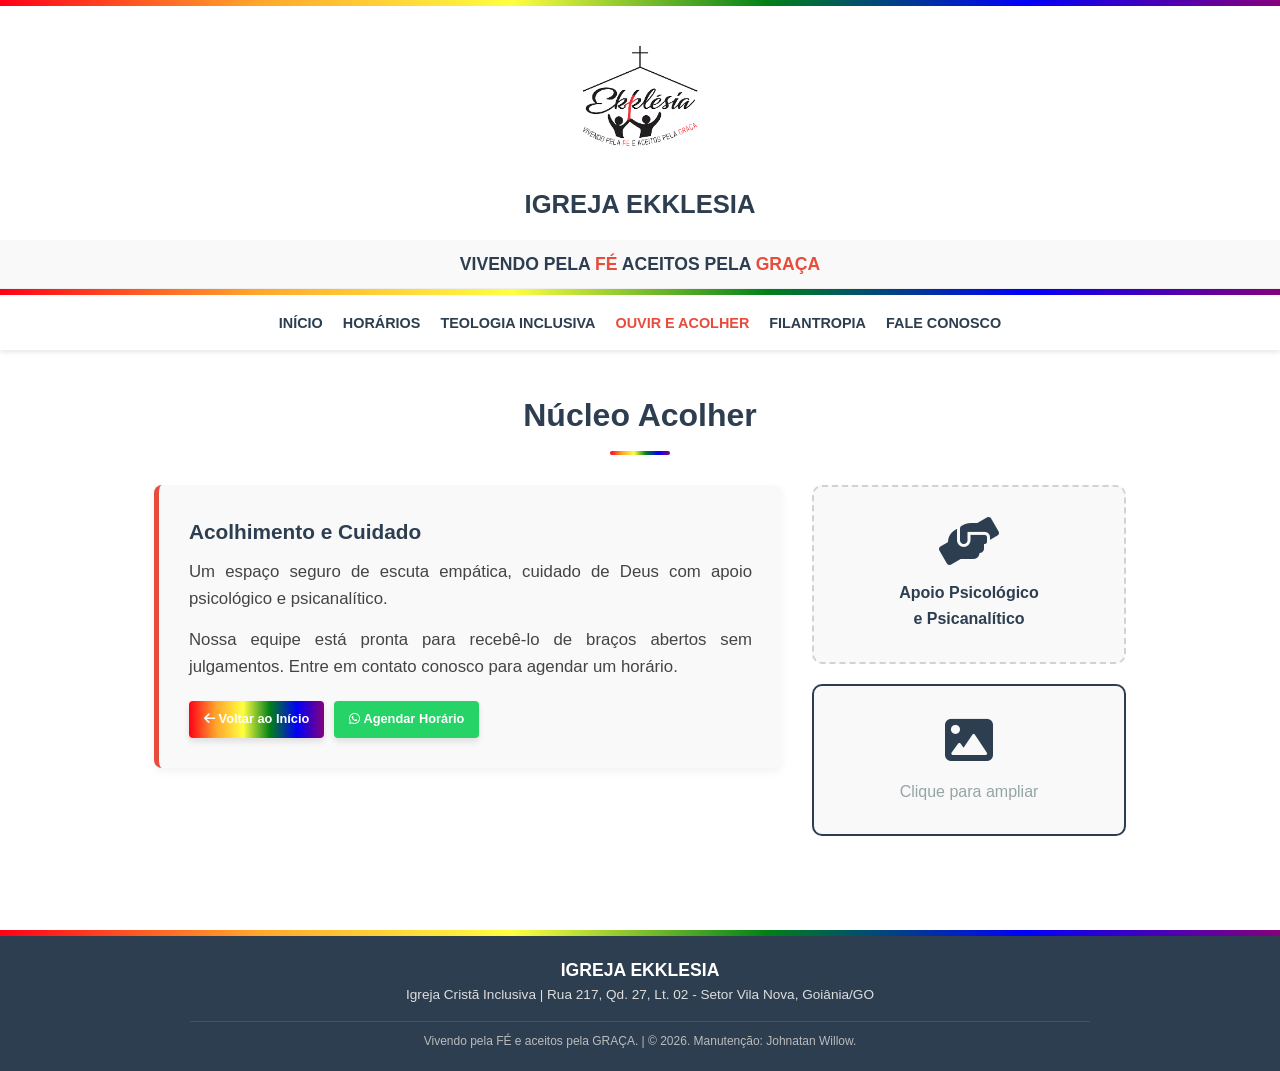
==== acolher.html @ 8cb0a450 "INICIO DE TUDO Comunicação e Acolhimento: Criar um ambiente digital que se apresenta como um "lugar " ====
<!--
===================================================================================
AUTOR: Johnatan Willow
DATA DE CRIAÇÃO: 05 de Julho de 2026
PROJETO: Site da Igreja Ekklesia (Igreja Cristã Inclusiva)
PÁGINA: Ouvir e Acolher
===================================================================================
-->
<!DOCTYPE html>
<html lang="pt-BR">
<head>
    <meta charset="UTF-8">
    <meta name="viewport" content="width=device-width, initial-scale=1.0">
    <title>Ouvir e Acolher | Igreja Ekklesia</title>
    <link href="https://cdnjs.cloudflare.com/ajax/libs/font-awesome/6.0.0/css/all.min.css" rel="stylesheet">
    <style>
        :root { --primary-color: #2c3e50; --accent-color: #e74c3c; --bg-light: #f9f9f9; --text-dark: #333; --inclusive-gradient: linear-gradient(90deg, #ff0018, #ffa52c, #ffff41, #008018, #0000f9, #86007d); }
        * { margin: 0; padding: 0; box-sizing: border-box; font-family: 'Segoe UI', Tahoma, Geneva, Verdana, sans-serif; }
        body { color: var(--text-dark); line-height: 1.6; background-color: #fff; overflow-x: hidden; }
        
        /* CABEÇALHO (NÃO FIXO - FLUI COM A PÁGINA) */
        header { background-color: #fff; box-shadow: 0 2px 5px rgba(0,0,0,0.1); position: relative; width: 100%; z-index: 1000; }
        .top-rainbow-bar { height: 6px; width: 100%; background: var(--inclusive-gradient); }
        
        .church-logo-header { text-align: center; padding-top: 25px; margin-bottom: 10px; }
        .church-logo-header img { max-width: 90%; max-height: 130px; height: auto; }

        .church-name-header { text-align: center; padding: 5px 10px 0; color: var(--primary-color); }
        .church-name-header h1 { font-size: 1.6rem; text-transform: uppercase; }
        
        .slogan-banner { text-align: center; padding: 10px; font-size: 1.1rem; font-weight: bold; color: var(--primary-color); background-color: var(--bg-light); border-bottom: 1px solid #eee; margin-top: 15px; }
        .slogan-banner span { color: var(--accent-color); font-weight: 900; }
        
        /* MENU RESPONSIVO (FLEX-WRAP) */
        nav { display: flex; justify-content: center; padding: 15px 5%; max-width: 1200px; margin: 0 auto; flex-wrap: wrap; }
        .nav-links { list-style: none; display: flex; gap: 20px; flex-wrap: wrap; justify-content: center; }
        .nav-links a { text-decoration: none; color: var(--primary-color); font-weight: 600; transition: color 0.3s ease; text-transform: uppercase; font-size: 0.9rem; }
        .nav-links a:hover { color: var(--accent-color); }
        
        /* LAYOUT DIVIDIDO E RESPONSIVO */
        .page-content { padding: 40px 5%; max-width: 1100px; margin: 0 auto; min-height: 60vh; }
        .page-title { text-align: center; font-size: 2rem; color: var(--primary-color); margin-bottom: 30px; }
        .page-title::after { content: ''; display: block; width: 60px; height: 4px; background: var(--inclusive-gradient); margin: 10px auto 0; border-radius: 2px; }
        
        .content-wrapper { display: grid; grid-template-columns: 2fr 1fr; gap: 30px; align-items: start; }
        
        /* CAIXA DE TEXTO */
        .text-box { background: var(--bg-light); padding: 30px; border-radius: 8px; border-left: 5px solid var(--accent-color); font-size: 1rem; color: #444; box-shadow: 0 4px 10px rgba(0,0,0,0.05); }
        .text-box h3 { color: var(--primary-color); margin-bottom: 10px; font-size: 1.3rem; }
        .text-box p { margin-bottom: 15px; text-align: justify; font-size: 1.05rem; }
        
        /* BOTÃO DE VOLTAR E CONTATO */
        .btn-container { display: flex; gap: 10px; margin-top: 20px; flex-wrap: wrap; }
        .btn-voltar { display: inline-block; padding: 8px 15px; background: var(--inclusive-gradient); color: #fff; text-decoration: none; border-radius: 4px; font-weight: bold; font-size: 0.8rem; border: none; cursor: pointer; transition: transform 0.2s; box-shadow: 0 4px 6px rgba(0,0,0,0.1); }
        .btn-voltar:hover { transform: translateY(-2px); }
        
        .btn-contato { display: inline-block; padding: 8px 15px; background-color: #25D366; color: #fff; text-decoration: none; border-radius: 4px; font-weight: bold; font-size: 0.8rem; border: none; cursor: pointer; transition: transform 0.2s; box-shadow: 0 4px 6px rgba(0,0,0,0.1); }
        .btn-contato:hover { transform: translateY(-2px); background-color: #1ebe57; }
        
        /* SIDEBAR (LATERAL) */
        .sidebar-column { display: flex; flex-direction: column; gap: 20px; }
        .sidebar-media-box { background-color: var(--bg-light); border: 2px dashed rgba(44, 62, 80, 0.2); border-radius: 10px; padding: 30px 20px; text-align: center; color: #95a5a6; display: flex; flex-direction: column; align-items: center; justify-content: center; }
        .sidebar-media-box i { color: var(--primary-color); margin-bottom: 15px; font-size: 3rem; }
        
        /* RODAPÉ SÓBRIO COM FITA RAINBOW NO TOPO */
        .footer-separator { height: 6px; width: 100%; background: var(--inclusive-gradient); margin-top: 40px; }
        footer { background-color: var(--primary-color); color: #fff; text-align: center; padding: 20px 10px; }
        .footer-content { max-width: 900px; margin: 0 auto; display: flex; flex-direction: column; gap: 5px; }
        .footer-church-info h2 { font-size: 1.1rem; text-transform: uppercase; margin: 0; color: #fff; }
        .footer-church-info p { font-size: 0.85rem; margin: 0; color: #ddd; }
        .footer-bottom { font-size: 0.75rem; border-top: 1px solid rgba(255,255,255,0.1); padding-top: 10px; margin-top: 10px; color: #bbb; }

        /* AJUSTE RESPONSIVO PARA MOBILE */
        @media (max-width: 768px) {
            .content-wrapper { grid-template-columns: 1fr; }
            .church-logo-header img { max-height: 100px; }
        }
    </style>
</head>
<body>

    <header>
        <div class="top-rainbow-bar"></div>
        <div class="church-logo-header">
            <img src="logo.png" alt="Logo Ekklesia">
        </div>
        <div class="church-name-header">
            <h1>Igreja Ekklesia</h1>
        </div>
        <div class="slogan-banner">
            VIVENDO PELA <span>FÉ</span> ACEITOS PELA <span>GRAÇA</span>
        </div>
        
        <!-- Segunda Linha Rainbow no Cabeçalho -->
        <div class="top-rainbow-bar"></div>

        <nav>
            <ul class="nav-links">
                <li><a href="index.html">Início</a></li>
                <li><a href="index.html#horarios">Horários</a></li>
                <li><a href="inclusao.html">Teologia Inclusiva</a></li>
                <li><a href="acolher.html" style="color: var(--accent-color);">Ouvir e Acolher</a></li>
                <li><a href="filantropia.html">Filantropia</a></li>
                <li><a href="contato.html">Fale Conosco</a></li>
            </ul>
        </nav>
    </header>

    <main class="page-content">
        <h2 class="page-title">Núcleo Acolher</h2>
        <div class="content-wrapper">
            
            <div class="text-box">
                <h3>Acolhimento e Cuidado</h3>
                <p>Um espaço seguro de escuta empática, cuidado de Deus com apoio psicológico e psicanalítico.</p>
                <p>Nossa equipe está pronta para recebê-lo de braços abertos sem julgamentos. Entre em contato conosco para agendar um horário.</p>
                
                <div class="btn-container">
                    <a href="index.html" class="btn-voltar"><i class="fas fa-arrow-left"></i> Voltar ao Início</a>
                    <!-- Substitua o link abaixo pelo número real de WhatsApp da igreja -->
                    <a href="https://wa.me/5562999999999" target="_blank" class="btn-contato"><i class="fab fa-whatsapp"></i> Agendar Horário</a>
                </div>
            </div>
            
            
            <div class="sidebar-column">
                <div class="sidebar-media-box">
                    <i class="fas fa-hands-helping"></i>
                    <p style="font-weight: bold; color: var(--primary-color);">Apoio Psicológico <br> e Psicanalítico</p>
                </div>
                <!-- Nova Caixa de Imagem Clicável -->
                <div class="sidebar-media-box" style="cursor: pointer; background-size: cover; background-position: center; border: 2px solid var(--primary-color);" onclick="window.open('imagem-acolher.jpg', '_blank')" title="Clique para ampliar">
                    <i class="fas fa-image"></i>
                    <p>Clique para ampliar</p>
                </div>
            </div>
            
        </div>
    </main>

    <div class="footer-separator"></div>
    <footer>
        <div class="footer-content">
            <div class="footer-church-info">
                <h2>Igreja Ekklesia</h2>
                <p>Igreja Cristã Inclusiva | Rua 217, Qd. 27, Lt. 02 - Setor Vila Nova, Goiânia/GO</p>
            </div>
            <div class="footer-bottom">
                <p>Vivendo pela FÉ e aceitos pela GRAÇA. | &copy; 2026. Manutenção: Johnatan Willow.</p>
            </div>
        </div>
    </footer>
    
</body>
</html>
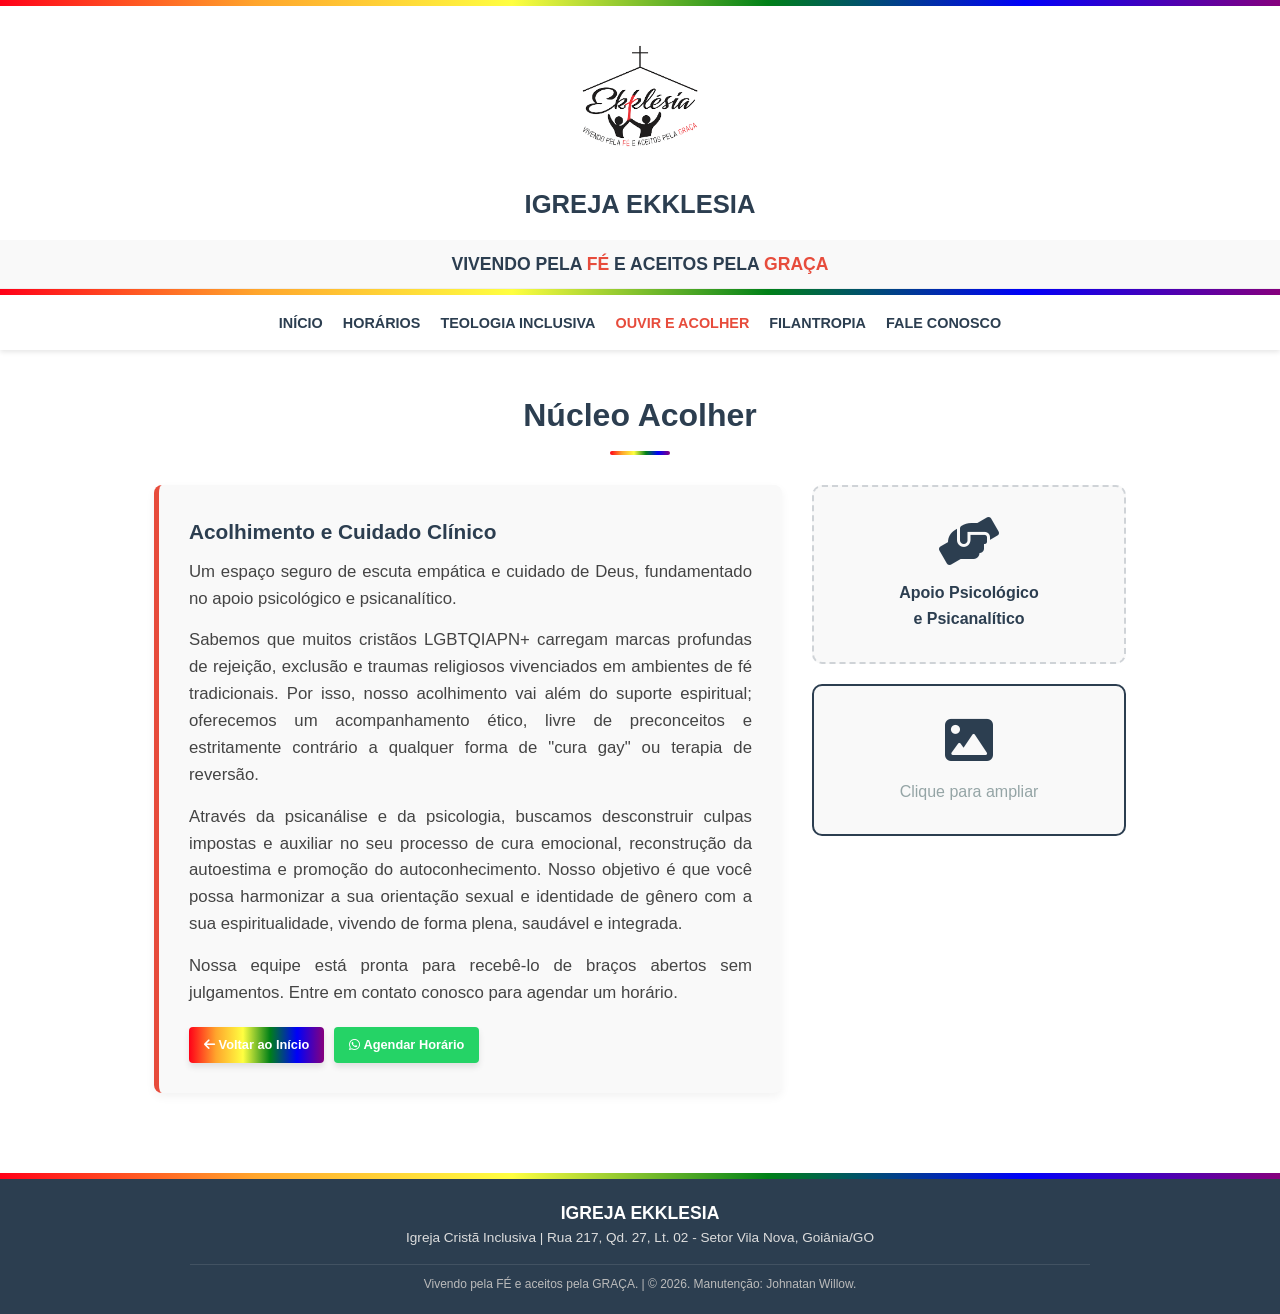
==== commit 529eac2f: "update" ====
--- a/acolher.html
+++ b/acolher.html
@@ -56,6 +56,12 @@
         
         .btn-contato { display: inline-block; padding: 8px 15px; background-color: #25D366; color: #fff; text-decoration: none; border-radius: 4px; font-weight: bold; font-size: 0.8rem; border: none; cursor: pointer; transition: transform 0.2s; box-shadow: 0 4px 6px rgba(0,0,0,0.1); }
         .btn-contato:hover { transform: translateY(-2px); background-color: #1ebe57; }
+
+        /* DOWNLOAD BUTTONS */
+        .btn-download { display: inline-block; padding: 8px 15px; color: #fff; text-decoration: none; border-radius: 4px; font-weight: bold; font-size: 0.8rem; border: none; cursor: pointer; transition: transform 0.2s; box-shadow: 0 4px 6px rgba(0,0,0,0.1); }
+        .btn-download:hover { transform: translateY(-2px); }
+        .bg-pdf { background-color: #e74c3c; }
+        .bg-doc { background-color: #2980b9; }
         
         /* SIDEBAR (LATERAL) */
         .sidebar-column { display: flex; flex-direction: column; gap: 20px; }
@@ -88,7 +94,7 @@
             <h1>Igreja Ekklesia</h1>
         </div>
         <div class="slogan-banner">
-            VIVENDO PELA <span>FÉ</span> ACEITOS PELA <span>GRAÇA</span>
+            VIVENDO PELA <span>FÉ</span> E ACEITOS PELA <span>GRAÇA</span>
         </div>
         
         <!-- Segunda Linha Rainbow no Cabeçalho -->
@@ -110,25 +116,32 @@
         <h2 class="page-title">Núcleo Acolher</h2>
         <div class="content-wrapper">
             
-            <div class="text-box">
-                <h3>Acolhimento e Cuidado</h3>
-                <p>Um espaço seguro de escuta empática, cuidado de Deus com apoio psicológico e psicanalítico.</p>
-                <p>Nossa equipe está pronta para recebê-lo de braços abertos sem julgamentos. Entre em contato conosco para agendar um horário.</p>
+            <!-- Agrupador da coluna da esquerda para não quebrar o grid -->
+            <div class="left-column" style="display: flex; flex-direction: column; gap: 30px;">
                 
-                <div class="btn-container">
-                    <a href="index.html" class="btn-voltar"><i class="fas fa-arrow-left"></i> Voltar ao Início</a>
-                    <!-- Substitua o link abaixo pelo número real de WhatsApp da igreja -->
-                    <a href="https://wa.me/5562999999999" target="_blank" class="btn-contato"><i class="fab fa-whatsapp"></i> Agendar Horário</a>
+                <!-- CAIXA DE ACOLHIMENTO E PSICOLOGIA -->
+                <div class="text-box">
+                    <h3>Acolhimento e Cuidado Clínico</h3>
+                    <p>Um espaço seguro de escuta empática e cuidado de Deus, fundamentado no apoio psicológico e psicanalítico.</p>
+                    <p>Sabemos que muitos cristãos LGBTQIAPN+ carregam marcas profundas de rejeição, exclusão e traumas religiosos vivenciados em ambientes de fé tradicionais. Por isso, nosso acolhimento vai além do suporte espiritual; oferecemos um acompanhamento ético, livre de preconceitos e estritamente contrário a qualquer forma de "cura gay" ou terapia de reversão.</p>
+                    <p>Através da psicanálise e da psicologia, buscamos desconstruir culpas impostas e auxiliar no seu processo de cura emocional, reconstrução da autoestima e promoção do autoconhecimento. Nosso objetivo é que você possa harmonizar a sua orientação sexual e identidade de gênero com a sua espiritualidade, vivendo de forma plena, saudável e integrada.</p>
+                    <p>Nossa equipe está pronta para recebê-lo de braços abertos sem julgamentos. Entre em contato conosco para agendar um horário.</p>
+                    
+                    <div class="btn-container">
+                        <a href="index.html" class="btn-voltar"><i class="fas fa-arrow-left"></i> Voltar ao Início</a>
+                        <!-- Substitua o link abaixo pelo número real de WhatsApp da igreja -->
+                        <a href="https://wa.me/5562999999999" target="_blank" class="btn-contato"><i class="fab fa-whatsapp"></i> Agendar Horário</a>
+                    </div>
                 </div>
-            </div>
-            
+
+                
+            </div> <!-- Fim do agrupador da esquerda -->
             
             <div class="sidebar-column">
                 <div class="sidebar-media-box">
                     <i class="fas fa-hands-helping"></i>
                     <p style="font-weight: bold; color: var(--primary-color);">Apoio Psicológico <br> e Psicanalítico</p>
                 </div>
-                <!-- Nova Caixa de Imagem Clicável -->
                 <div class="sidebar-media-box" style="cursor: pointer; background-size: cover; background-position: center; border: 2px solid var(--primary-color);" onclick="window.open('imagem-acolher.jpg', '_blank')" title="Clique para ampliar">
                     <i class="fas fa-image"></i>
                     <p>Clique para ampliar</p>
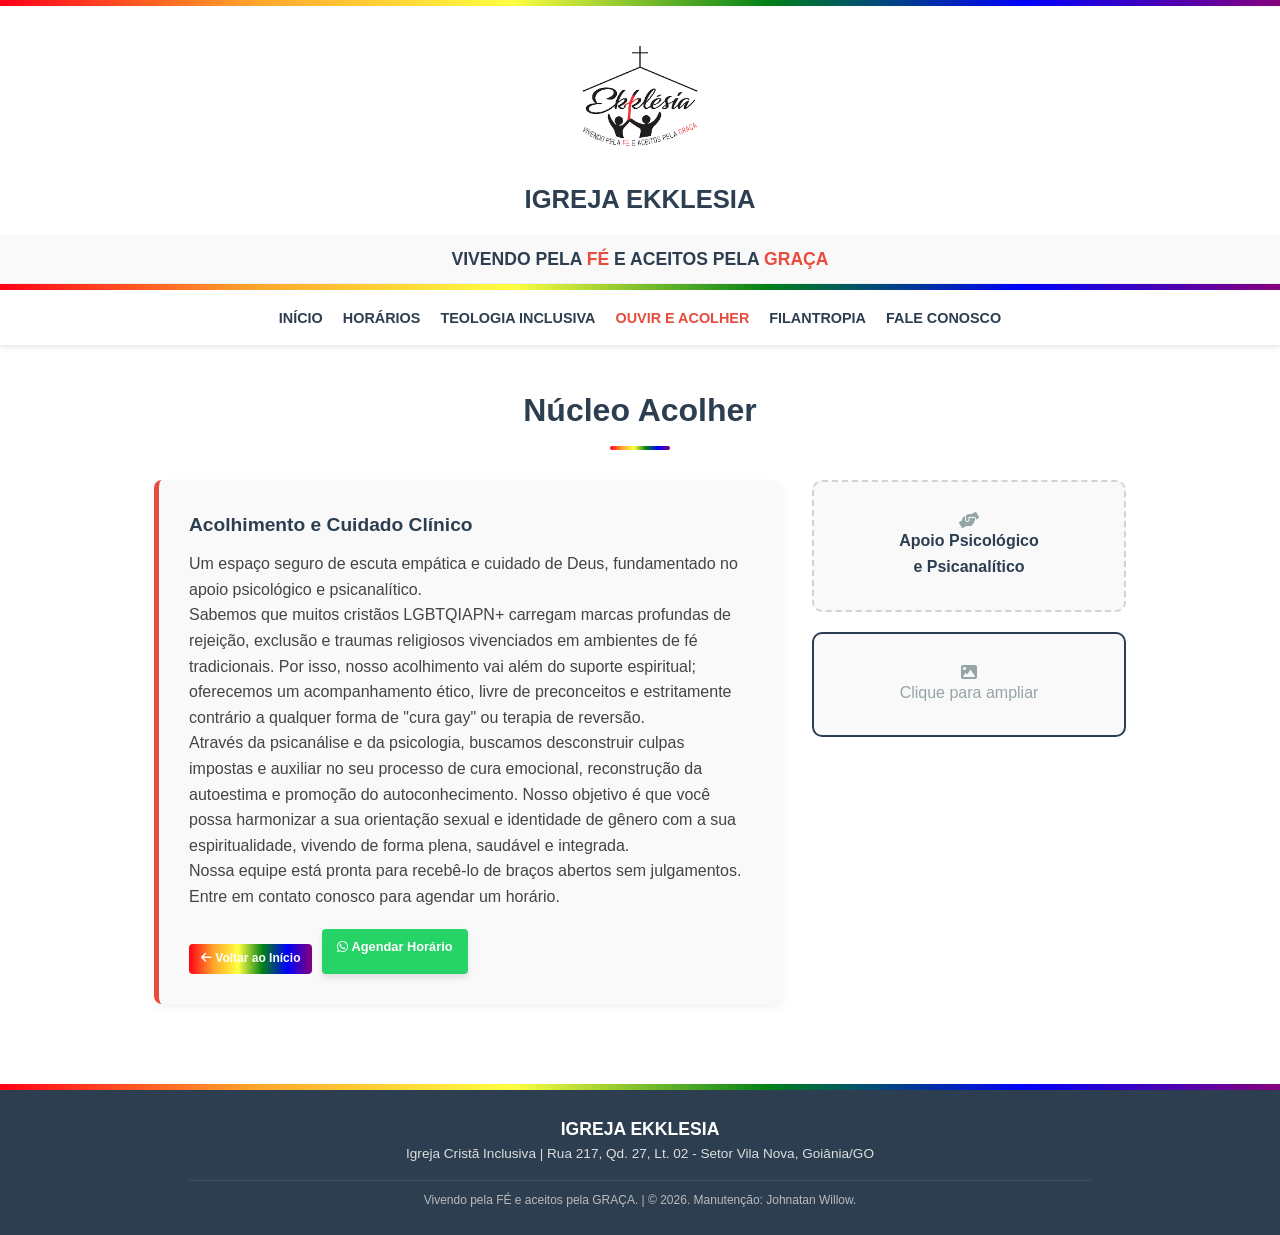
==== commit 82ce4f2a: "update" ====
--- a/acolher.html
+++ b/acolher.html
@@ -13,75 +13,8 @@
     <meta name="viewport" content="width=device-width, initial-scale=1.0">
     <title>Ouvir e Acolher | Igreja Ekklesia</title>
     <link href="https://cdnjs.cloudflare.com/ajax/libs/font-awesome/6.0.0/css/all.min.css" rel="stylesheet">
-    <style>
-        :root { --primary-color: #2c3e50; --accent-color: #e74c3c; --bg-light: #f9f9f9; --text-dark: #333; --inclusive-gradient: linear-gradient(90deg, #ff0018, #ffa52c, #ffff41, #008018, #0000f9, #86007d); }
-        * { margin: 0; padding: 0; box-sizing: border-box; font-family: 'Segoe UI', Tahoma, Geneva, Verdana, sans-serif; }
-        body { color: var(--text-dark); line-height: 1.6; background-color: #fff; overflow-x: hidden; }
-        
-        /* CABEÇALHO (NÃO FIXO - FLUI COM A PÁGINA) */
-        header { background-color: #fff; box-shadow: 0 2px 5px rgba(0,0,0,0.1); position: relative; width: 100%; z-index: 1000; }
-        .top-rainbow-bar { height: 6px; width: 100%; background: var(--inclusive-gradient); }
-        
-        .church-logo-header { text-align: center; padding-top: 25px; margin-bottom: 10px; }
-        .church-logo-header img { max-width: 90%; max-height: 130px; height: auto; }
-
-        .church-name-header { text-align: center; padding: 5px 10px 0; color: var(--primary-color); }
-        .church-name-header h1 { font-size: 1.6rem; text-transform: uppercase; }
-        
-        .slogan-banner { text-align: center; padding: 10px; font-size: 1.1rem; font-weight: bold; color: var(--primary-color); background-color: var(--bg-light); border-bottom: 1px solid #eee; margin-top: 15px; }
-        .slogan-banner span { color: var(--accent-color); font-weight: 900; }
-        
-        /* MENU RESPONSIVO (FLEX-WRAP) */
-        nav { display: flex; justify-content: center; padding: 15px 5%; max-width: 1200px; margin: 0 auto; flex-wrap: wrap; }
-        .nav-links { list-style: none; display: flex; gap: 20px; flex-wrap: wrap; justify-content: center; }
-        .nav-links a { text-decoration: none; color: var(--primary-color); font-weight: 600; transition: color 0.3s ease; text-transform: uppercase; font-size: 0.9rem; }
-        .nav-links a:hover { color: var(--accent-color); }
-        
-        /* LAYOUT DIVIDIDO E RESPONSIVO */
-        .page-content { padding: 40px 5%; max-width: 1100px; margin: 0 auto; min-height: 60vh; }
-        .page-title { text-align: center; font-size: 2rem; color: var(--primary-color); margin-bottom: 30px; }
-        .page-title::after { content: ''; display: block; width: 60px; height: 4px; background: var(--inclusive-gradient); margin: 10px auto 0; border-radius: 2px; }
-        
-        .content-wrapper { display: grid; grid-template-columns: 2fr 1fr; gap: 30px; align-items: start; }
-        
-        /* CAIXA DE TEXTO */
-        .text-box { background: var(--bg-light); padding: 30px; border-radius: 8px; border-left: 5px solid var(--accent-color); font-size: 1rem; color: #444; box-shadow: 0 4px 10px rgba(0,0,0,0.05); }
-        .text-box h3 { color: var(--primary-color); margin-bottom: 10px; font-size: 1.3rem; }
-        .text-box p { margin-bottom: 15px; text-align: justify; font-size: 1.05rem; }
-        
-        /* BOTÃO DE VOLTAR E CONTATO */
-        .btn-container { display: flex; gap: 10px; margin-top: 20px; flex-wrap: wrap; }
-        .btn-voltar { display: inline-block; padding: 8px 15px; background: var(--inclusive-gradient); color: #fff; text-decoration: none; border-radius: 4px; font-weight: bold; font-size: 0.8rem; border: none; cursor: pointer; transition: transform 0.2s; box-shadow: 0 4px 6px rgba(0,0,0,0.1); }
-        .btn-voltar:hover { transform: translateY(-2px); }
-        
-        .btn-contato { display: inline-block; padding: 8px 15px; background-color: #25D366; color: #fff; text-decoration: none; border-radius: 4px; font-weight: bold; font-size: 0.8rem; border: none; cursor: pointer; transition: transform 0.2s; box-shadow: 0 4px 6px rgba(0,0,0,0.1); }
-        .btn-contato:hover { transform: translateY(-2px); background-color: #1ebe57; }
-
-        /* DOWNLOAD BUTTONS */
-        .btn-download { display: inline-block; padding: 8px 15px; color: #fff; text-decoration: none; border-radius: 4px; font-weight: bold; font-size: 0.8rem; border: none; cursor: pointer; transition: transform 0.2s; box-shadow: 0 4px 6px rgba(0,0,0,0.1); }
-        .btn-download:hover { transform: translateY(-2px); }
-        .bg-pdf { background-color: #e74c3c; }
-        .bg-doc { background-color: #2980b9; }
-        
-        /* SIDEBAR (LATERAL) */
-        .sidebar-column { display: flex; flex-direction: column; gap: 20px; }
-        .sidebar-media-box { background-color: var(--bg-light); border: 2px dashed rgba(44, 62, 80, 0.2); border-radius: 10px; padding: 30px 20px; text-align: center; color: #95a5a6; display: flex; flex-direction: column; align-items: center; justify-content: center; }
-        .sidebar-media-box i { color: var(--primary-color); margin-bottom: 15px; font-size: 3rem; }
-        
-        /* RODAPÉ SÓBRIO COM FITA RAINBOW NO TOPO */
-        .footer-separator { height: 6px; width: 100%; background: var(--inclusive-gradient); margin-top: 40px; }
-        footer { background-color: var(--primary-color); color: #fff; text-align: center; padding: 20px 10px; }
-        .footer-content { max-width: 900px; margin: 0 auto; display: flex; flex-direction: column; gap: 5px; }
-        .footer-church-info h2 { font-size: 1.1rem; text-transform: uppercase; margin: 0; color: #fff; }
-        .footer-church-info p { font-size: 0.85rem; margin: 0; color: #ddd; }
-        .footer-bottom { font-size: 0.75rem; border-top: 1px solid rgba(255,255,255,0.1); padding-top: 10px; margin-top: 10px; color: #bbb; }
-
-        /* AJUSTE RESPONSIVO PARA MOBILE */
-        @media (max-width: 768px) {
-            .content-wrapper { grid-template-columns: 1fr; }
-            .church-logo-header img { max-height: 100px; }
-        }
-    </style>
+    <!-- Link para o CSS externo -->
+    <link rel="stylesheet" href="css/style.css">
 </head>
 <body>
 
@@ -97,7 +30,6 @@
             VIVENDO PELA <span>FÉ</span> E ACEITOS PELA <span>GRAÇA</span>
         </div>
         
-        <!-- Segunda Linha Rainbow no Cabeçalho -->
         <div class="top-rainbow-bar"></div>
 
         <nav>
@@ -105,7 +37,7 @@
                 <li><a href="index.html">Início</a></li>
                 <li><a href="index.html#horarios">Horários</a></li>
                 <li><a href="inclusao.html">Teologia Inclusiva</a></li>
-                <li><a href="acolher.html" style="color: var(--accent-color);">Ouvir e Acolher</a></li>
+                <li><a href="acolher.html" class="active">Ouvir e Acolher</a></li>
                 <li><a href="filantropia.html">Filantropia</a></li>
                 <li><a href="contato.html">Fale Conosco</a></li>
             </ul>
@@ -116,10 +48,7 @@
         <h2 class="page-title">Núcleo Acolher</h2>
         <div class="content-wrapper">
             
-            <!-- Agrupador da coluna da esquerda para não quebrar o grid -->
             <div class="left-column" style="display: flex; flex-direction: column; gap: 30px;">
-                
-                <!-- CAIXA DE ACOLHIMENTO E PSICOLOGIA -->
                 <div class="text-box">
                     <h3>Acolhimento e Cuidado Clínico</h3>
                     <p>Um espaço seguro de escuta empática e cuidado de Deus, fundamentado no apoio psicológico e psicanalítico.</p>
@@ -129,20 +58,17 @@
                     
                     <div class="btn-container">
                         <a href="index.html" class="btn-voltar"><i class="fas fa-arrow-left"></i> Voltar ao Início</a>
-                        <!-- Substitua o link abaixo pelo número real de WhatsApp da igreja -->
                         <a href="https://wa.me/5562999999999" target="_blank" class="btn-contato"><i class="fab fa-whatsapp"></i> Agendar Horário</a>
                     </div>
                 </div>
-
-                
-            </div> <!-- Fim do agrupador da esquerda -->
+            </div> 
             
             <div class="sidebar-column">
                 <div class="sidebar-media-box">
                     <i class="fas fa-hands-helping"></i>
                     <p style="font-weight: bold; color: var(--primary-color);">Apoio Psicológico <br> e Psicanalítico</p>
                 </div>
-                <div class="sidebar-media-box" style="cursor: pointer; background-size: cover; background-position: center; border: 2px solid var(--primary-color);" onclick="window.open('imagem-acolher.jpg', '_blank')" title="Clique para ampliar">
+                <div class="sidebar-media-box" style="cursor: pointer; background-size: cover; background-position: center; border: 2px solid var(--primary-color);" onclick="openImage('imagem-acolher.jpg')" title="Clique para ampliar">
                     <i class="fas fa-image"></i>
                     <p>Clique para ampliar</p>
                 </div>
@@ -163,6 +89,8 @@
             </div>
         </div>
     </footer>
-    
+    <button id="btnVoltarTopo" title="Voltar ao topo"><i class="fas fa-arrow-up"></i></button>
+    <!-- Link para o JavaScript externo -->
+    <script src="js/script.js"></script>
 </body>
 </html>
--- a/css/style.css
+++ b/css/style.css
@@ -0,0 +1,201 @@
+/* ==========================================================================
+   1. VARIÁVEIS GLOBAIS E RESET (Aplicado em TODAS as páginas)
+   ========================================================================== */
+:root {
+    --primary-color: #2c3e50; 
+    --accent-color: #e74c3c;  
+    --bg-light: #f9f9f9;      
+    --text-dark: #333;        
+    --inclusive-gradient: linear-gradient(90deg, #ff0018, #ffa52c, #ffff41, #008018, #0000f9, #86007d); 
+}
+
+* { margin: 0; padding: 0; box-sizing: border-box; font-family: 'Segoe UI', Tahoma, Geneva, Verdana, sans-serif; }
+body { color: var(--text-dark); line-height: 1.6; background-color: #fff; overflow-x: hidden; }
+
+/* ==========================================================================
+   2. CABEÇALHO E NAVEGAÇÃO (Aplicado em TODAS as páginas)
+   ========================================================================== */
+header { background-color: #fff; box-shadow: 0 2px 5px rgba(0,0,0,0.1); position: relative; width: 100%; }
+.top-rainbow-bar { height: 6px; width: 100%; background: var(--inclusive-gradient); }
+
+.church-logo-header { text-align: center; padding-top: 25px; margin-bottom: 5px; }
+.church-logo-header img { max-height: 130px; width: auto; max-width: 90%; } 
+
+.church-name-header { text-align: center; padding: 5px 10px 0; color: var(--primary-color); }
+.church-name-header h1 { font-size: 1.6rem; text-transform: uppercase; }
+.church-name-header p { font-size: 0.9rem; color: #555; }
+
+.slogan-banner { text-align: center; padding: 10px; font-size: 1.1rem; font-weight: bold; color: var(--primary-color); background-color: var(--bg-light); border-bottom: 1px solid #eee; margin-top: 15px; }
+.slogan-banner span { color: var(--accent-color); font-weight: 900; }
+
+nav { display: flex; justify-content: center; padding: 15px 5%; max-width: 1200px; margin: 0 auto; flex-wrap: wrap; }
+.nav-links { list-style: none; display: flex; gap: 20px; flex-wrap: wrap; justify-content: center; }
+.nav-links a { text-decoration: none; color: var(--primary-color); font-weight: 600; transition: color 0.3s ease; text-transform: uppercase; font-size: 0.9rem;}
+.nav-links a:hover, .nav-links a.active { color: var(--accent-color); }
+
+/* ==========================================================================
+   3. ELEMENTOS ESPECÍFICOS DA PÁGINA INICIAL (Apenas index.html)
+   ========================================================================== */
+/* Vídeo de Boas-vindas */
+.welcome-video-container { width: 100%; background-color: #000; display: flex; justify-content: center; align-items: center; padding: 20px; }
+.welcome-video-container video { width: 100%; max-width: 1000px; max-height: 80vh; object-fit: contain; border-radius: 8px; box-shadow: 0 5px 20px rgba(0,0,0,0.5); }
+
+/* Layout da Home (Duas colunas principais) */
+.main-layout { display: grid; grid-template-columns: 2fr 1fr; gap: 40px; max-width: 1200px; margin: 40px auto; padding: 0 5%; align-items: start; }
+.content-left { display: flex; flex-direction: column; gap: 40px; }
+
+/* Seções e Cards (Horários, Pequenos Grupos) */
+section { padding: 50px 5%; max-width: 1200px; margin: 0 auto; }
+.section-title { text-align: center; font-size: 1.8rem; margin-bottom: 30px; color: var(--primary-color); }
+.section-title::after { content: ''; display: block; width: 50px; height: 4px; background: var(--inclusive-gradient); margin: 10px auto 0; border-radius: 2px; }
+.grid-2 { display: grid; grid-template-columns: 1fr 1fr; gap: 30px; }
+.card { background: #fff; padding: 25px; border-radius: 8px; box-shadow: 0 4px 10px rgba(0,0,0,0.05); border-top: 4px solid var(--accent-color); }
+.card h3 { margin-bottom: 15px; color: var(--primary-color); }
+.card ul { list-style-type: none; }
+.card ul li { margin-bottom: 10px; padding-bottom: 10px; border-bottom: 1px solid #eee; }
+
+/* Seção de Eventos e Cartazes */
+.event-image-container { display: grid; grid-template-columns: repeat(auto-fit, minmax(200px, 1fr)); gap: 15px; }
+.event-image { height: 250px; border-radius: 8px; background-color: #fff; background-size: cover; background-position: center; cursor: pointer; box-shadow: 0 4px 10px rgba(0,0,0,0.05); border-top: 4px solid var(--primary-color); transition: transform 0.3s; display: flex; align-items: flex-end; justify-content: center; padding-bottom: 15px; }
+.event-image:hover { transform: translateY(-5px); }
+.event-image span { background: rgba(255,255,255,0.95); padding: 5px 15px; border-radius: 20px; font-weight: bold; font-size: 0.8rem; color: var(--primary-color); box-shadow: 0 2px 5px rgba(0,0,0,0.2); }
+
+/* Sidebar e Carrossel de Imagens */
+.sidebar-right { display: flex; flex-direction: column; gap: 15px; background: var(--bg-light); padding: 20px; border-radius: 8px; border: 1px solid #eee; }
+.sidebar-title { font-size: 1.4rem; color: var(--primary-color); text-align: center; margin-bottom: 5px; }
+.sidebar-title::after { content: ''; display: block; width: 40px; height: 3px; background: var(--inclusive-gradient); margin: 8px auto 0; }
+.carousel-container { width: 100%; height: 400px; overflow: hidden; position: relative; background-color: #000; border-radius: 8px; box-shadow: 0 4px 10px rgba(0,0,0,0.2); }
+.carousel-slide { display: flex; width: 300%; height: 100%; transition: transform 0.5s ease-in-out; }
+.carousel-item { width: 33.333%; height: 100%; background-size: contain; background-repeat: no-repeat; background-position: center; position: relative; cursor: zoom-in; }
+.carousel-btn { position: absolute; top: 50%; transform: translateY(-50%); background: rgba(0, 0, 0, 0.6); color: white; border: none; font-size: 1.5rem; padding: 10px 15px; cursor: pointer; z-index: 10; border-radius: 5px; transition: background 0.3s; }
+.carousel-btn:hover { background: rgba(0, 0, 0, 0.9); }
+.prev-btn { left: 5px; }
+.next-btn { right: 5px; }
+
+/* Seção do Instagram ao Vivo */
+.instagram-live-section { text-align: center; padding: 30px 5%; background-color: var(--bg-light); border-top: 1px solid #ddd; border-bottom: 1px solid #ddd; margin-top: 20px; }
+.instagram-live-section h2 { color: var(--primary-color); font-size: 1.4rem; margin-bottom: 5px; }
+.instagram-live-section p { color: #666; font-size: 1rem; margin-bottom: 15px; }
+.btn-instagram-discreet { background: transparent; color: #E1306C; border: 2px solid #E1306C; padding: 10px 25px; text-decoration: none; border-radius: 20px; font-weight: bold; font-size: 1rem; display: inline-block; transition: 0.3s; }
+.btn-instagram-discreet:hover { background: #E1306C; color: #fff; }
+
+
+/* ==========================================================================
+   4. LAYOUT DAS PÁGINAS INTERNAS (Filantropia, Inclusão, Acolher, Contato)
+   ========================================================================== */
+/* Formatação de corpo de página e títulos */
+.page-content { padding: 40px 5%; max-width: 1100px; margin: 0 auto; min-height: 60vh; }
+.page-title { text-align: center; font-size: 2rem; color: var(--primary-color); margin-bottom: 30px; }
+.page-title::after { content: ''; display: block; width: 60px; height: 4px; background: var(--inclusive-gradient); margin: 10px auto 0; border-radius: 2px; }
+
+/* Grid principal das páginas internas (Texto na esquerda, ícones na direita) */
+.content-wrapper { display: grid; grid-template-columns: 2fr 1fr; gap: 30px; align-items: start; }
+
+/* Caixas de Texto Principais */
+.text-box { background: var(--bg-light); padding: 30px; border-radius: 8px; border-left: 5px solid var(--accent-color); font-size: 1rem; color: #444; box-shadow: 0 4px 10px rgba(0,0,0,0.05); }
+.text-box h3 { color: var(--primary-color); margin-bottom: 10px; font-size: 1.2rem; }
+
+/* Botão padrão "Voltar" */
+.btn-voltar { display: inline-block; margin-top: 15px; padding: 5px 12px; background: var(--inclusive-gradient); color: #fff; text-decoration: none; border-radius: 4px; font-weight: bold; font-size: 0.75rem; border: none; cursor: pointer; transition: transform 0.2s; }
+.btn-voltar:hover { transform: scale(1.05); }
+
+/* Coluna Lateral (Sidebar das páginas internas) */
+.sidebar-column { display: flex; flex-direction: column; gap: 20px; }
+.sidebar-media-box { background-color: var(--bg-light); border: 2px dashed rgba(44, 62, 80, 0.2); border-radius: 10px; padding: 30px 20px; text-align: center; color: #95a5a6; display: flex; flex-direction: column; align-items: center; justify-content: center; }
+.sidebar-image-box { background-color: #ddd; border-radius: 8px; min-height: 200px; display: flex; align-items: center; justify-content: center; cursor: pointer; background-size: cover; background-position: center; border: 2px solid var(--primary-color); }
+
+
+/* ==========================================================================
+   5. BOTÕES E FORMULÁRIOS ESPECÍFICOS (Páginas Acolher e Contato)
+   ========================================================================== */
+/* Agrupador de botões */
+.btn-container { display: flex; gap: 10px; margin-top: 20px; flex-wrap: wrap; }
+
+/* Botões coloridos (WhatsApp, Email, Downloads) */
+.btn-contato { display: inline-block; padding: 8px 15px; background-color: #25D366; color: #fff; text-decoration: none; border-radius: 4px; font-weight: bold; font-size: 0.8rem; border: none; cursor: pointer; transition: transform 0.2s; box-shadow: 0 4px 6px rgba(0,0,0,0.1); }
+.btn-contato:hover { transform: translateY(-2px); background-color: #1ebe57; }
+
+.btn-email { display: inline-block; padding: 8px 15px; background-color: #3498db; color: #fff; text-decoration: none; border-radius: 4px; font-weight: bold; font-size: 0.8rem; border: none; cursor: pointer; transition: transform 0.2s; box-shadow: 0 4px 6px rgba(0,0,0,0.1); }
+.btn-email:hover { transform: translateY(-2px); background-color: #2980b9; }
+
+.btn-download { display: inline-block; padding: 8px 15px; color: #fff; text-decoration: none; border-radius: 4px; font-weight: bold; font-size: 0.8rem; border: none; cursor: pointer; transition: transform 0.2s; box-shadow: 0 4px 6px rgba(0,0,0,0.1); }
+.btn-download:hover { transform: translateY(-2px); }
+.bg-pdf { background-color: #e74c3c; }
+.bg-doc { background-color: #2980b9; }
+
+/* Formulário de Oração (contato.html) */
+.prayer-form { display: flex; flex-direction: column; gap: 12px; margin-top: 15px; }
+.prayer-form input, .prayer-form textarea { width: 100%; padding: 12px; border: 1px solid #ddd; border-radius: 4px; font-family: inherit; font-size: 1rem; }
+.prayer-form textarea { resize: vertical; min-height: 100px; }
+.prayer-form input:focus, .prayer-form textarea:focus { outline: none; border-color: var(--accent-color); }
+.btn-enviar-oracao { padding: 12px 15px; background: var(--inclusive-gradient); color: #fff; border: none; border-radius: 4px; font-weight: bold; font-size: 1rem; cursor: pointer; transition: transform 0.2s; box-shadow: 0 4px 6px rgba(0,0,0,0.1); }
+.btn-enviar-oracao:hover { transform: translateY(-2px); }
+
+/* Caixa de Doação PIX (contato.html) */
+.pix-container { background: #fff; padding: 15px; border-radius: 8px; box-shadow: 0 2px 5px rgba(0,0,0,0.1); width: 100%; margin-top: 10px; }
+.pix-container img { max-width: 100%; height: auto; border-radius: 4px; }
+
+
+/* ==========================================================================
+   6. RODAPÉ DO SITE (Aplicado em TODAS as páginas)
+   ========================================================================== */
+.footer-separator { height: 6px; width: 100%; background: var(--inclusive-gradient); margin-top: 40px; }
+footer { background-color: var(--primary-color); color: #fff; text-align: center; padding: 25px 10px; }
+.footer-content { max-width: 900px; margin: 0 auto; display: flex; flex-direction: column; gap: 5px; }
+.footer-church-info h2 { font-size: 1.1rem; text-transform: uppercase; margin: 0; color: #fff; }
+.footer-church-info p { font-size: 0.85rem; margin: 0; color: #ddd; }
+.footer-bottom { font-size: 0.75rem; border-top: 1px solid rgba(255,255,255,0.1); padding-top: 10px; margin-top: 10px; color: #bbb; }
+
+
+/* ==========================================================================
+   7. MEDIA QUERIES (Responsividade para Celulares e Tablets)
+   ========================================================================== */
+/* Para telas menores que 900px (Tablets e telas médias) */
+@media (max-width: 900px) {
+    .main-layout { grid-template-columns: 1fr; gap: 30px; } /* Home passa a ter 1 coluna */
+    .sidebar-right { max-width: 600px; margin: 0 auto; width: 100%; }
+}
+
+/* Para telas menores que 768px (Celulares) */
+@media (max-width: 768px) {
+    .content-wrapper { grid-template-columns: 1fr; } /* Páginas internas passam a ter 1 coluna */
+    .grid-2 { grid-template-columns: 1fr; } /* Elementos duplos ficam um embaixo do outro */
+    .church-logo-header img { max-height: 100px; } /* Reduz a logo no mobile */
+    .carousel-btn { font-size: 1.5rem; padding: 8px 12px; } /* Ajusta botões do carrossel */
+}
+/* ==========================================================================
+   8. BOTÃO VOLTAR AO TOPO
+   ========================================================================== */
+#btnVoltarTopo {
+    display: none; /* Oculto por padrão, o JS vai mostrar depois */
+    position: fixed;
+    bottom: 25px;
+    right: 25px;
+    z-index: 999;
+    border: none;
+    outline: none;
+    background: var(--inclusive-gradient);
+    color: white;
+    cursor: pointer;
+    padding: 12px 16px;
+    border-radius: 50%;
+    font-size: 1.2rem;
+    box-shadow: 0 4px 10px rgba(0,0,0,0.3);
+    transition: transform 0.3s ease, opacity 0.3s ease;
+    opacity: 0.9;
+}
+
+#btnVoltarTopo:hover {
+    transform: scale(1.15); /* Efeito de crescer ao passar o mouse */
+    opacity: 1;
+}
+
+/* Ajuste para não atrapalhar no celular */
+@media (max-width: 768px) {
+    #btnVoltarTopo {
+        bottom: 15px;
+        right: 15px;
+        padding: 10px 14px;
+        font-size: 1rem;
+    }
+}
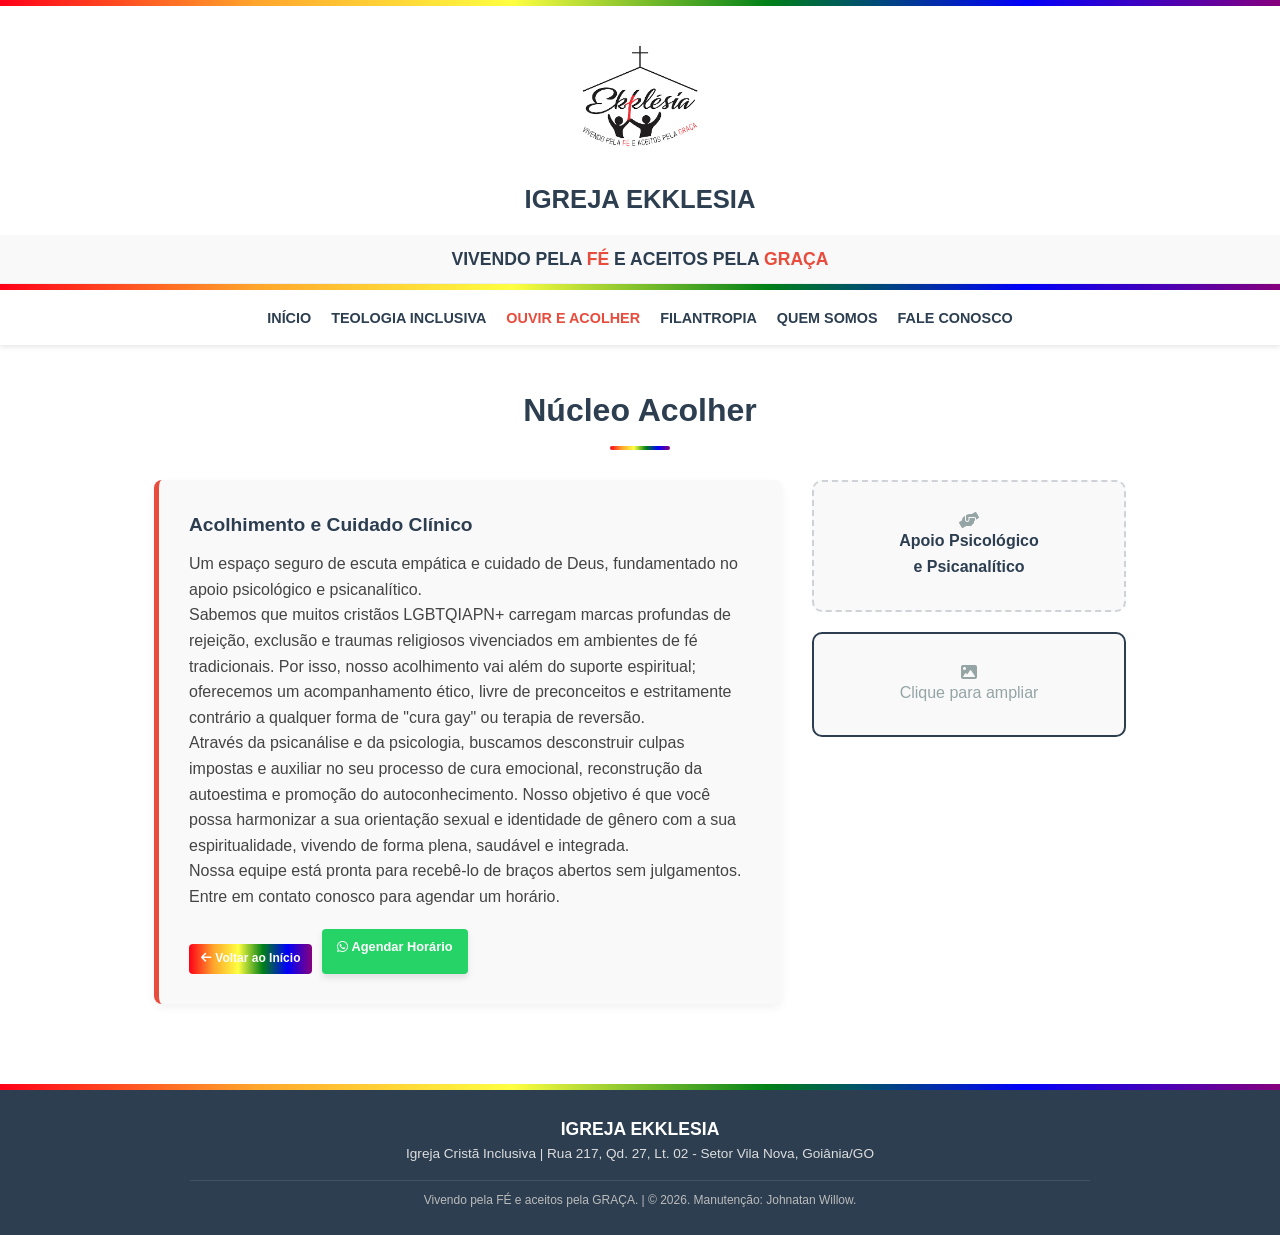
==== commit e9b8eb16: "update Modificações feitas no code acréscimo do <li><a href="quemsomos.html">Quem Somos</a></li>" ====
--- a/acolher.html
+++ b/acolher.html
@@ -12,6 +12,7 @@
     <meta charset="UTF-8">
     <meta name="viewport" content="width=device-width, initial-scale=1.0">
     <title>Ouvir e Acolher | Igreja Ekklesia</title>
+    <link rel="icon" type="image/svg+xml" href="images/favicon.svg">
     <link href="https://cdnjs.cloudflare.com/ajax/libs/font-awesome/6.0.0/css/all.min.css" rel="stylesheet">
     <!-- Link para o CSS externo -->
     <link rel="stylesheet" href="css/style.css">
@@ -21,7 +22,7 @@
     <header>
         <div class="top-rainbow-bar"></div>
         <div class="church-logo-header">
-            <img src="logo.png" alt="Logo Ekklesia">
+            <img src="images/logo.png" alt="Logo Ekklesia">
         </div>
         <div class="church-name-header">
             <h1>Igreja Ekklesia</h1>
@@ -35,10 +36,10 @@
         <nav>
             <ul class="nav-links">
                 <li><a href="index.html">Início</a></li>
-                <li><a href="index.html#horarios">Horários</a></li>
                 <li><a href="inclusao.html">Teologia Inclusiva</a></li>
                 <li><a href="acolher.html" class="active">Ouvir e Acolher</a></li>
                 <li><a href="filantropia.html">Filantropia</a></li>
+                <li><a href="quemsomos.html">Quem Somos</a></li>
                 <li><a href="contato.html">Fale Conosco</a></li>
             </ul>
         </nav>
--- a/css/style.css
+++ b/css/style.css
@@ -36,15 +36,12 @@
 /* ==========================================================================
    3. ELEMENTOS ESPECÍFICOS DA PÁGINA INICIAL (Apenas index.html)
    ========================================================================== */
-/* Vídeo de Boas-vindas */
 .welcome-video-container { width: 100%; background-color: #000; display: flex; justify-content: center; align-items: center; padding: 20px; }
 .welcome-video-container video { width: 100%; max-width: 1000px; max-height: 80vh; object-fit: contain; border-radius: 8px; box-shadow: 0 5px 20px rgba(0,0,0,0.5); }
 
-/* Layout da Home (Duas colunas principais) */
 .main-layout { display: grid; grid-template-columns: 2fr 1fr; gap: 40px; max-width: 1200px; margin: 40px auto; padding: 0 5%; align-items: start; }
 .content-left { display: flex; flex-direction: column; gap: 40px; }
 
-/* Seções e Cards (Horários, Pequenos Grupos) */
 section { padding: 50px 5%; max-width: 1200px; margin: 0 auto; }
 .section-title { text-align: center; font-size: 1.8rem; margin-bottom: 30px; color: var(--primary-color); }
 .section-title::after { content: ''; display: block; width: 50px; height: 4px; background: var(--inclusive-gradient); margin: 10px auto 0; border-radius: 2px; }
@@ -54,13 +51,11 @@
 .card ul { list-style-type: none; }
 .card ul li { margin-bottom: 10px; padding-bottom: 10px; border-bottom: 1px solid #eee; }
 
-/* Seção de Eventos e Cartazes */
 .event-image-container { display: grid; grid-template-columns: repeat(auto-fit, minmax(200px, 1fr)); gap: 15px; }
 .event-image { height: 250px; border-radius: 8px; background-color: #fff; background-size: cover; background-position: center; cursor: pointer; box-shadow: 0 4px 10px rgba(0,0,0,0.05); border-top: 4px solid var(--primary-color); transition: transform 0.3s; display: flex; align-items: flex-end; justify-content: center; padding-bottom: 15px; }
 .event-image:hover { transform: translateY(-5px); }
 .event-image span { background: rgba(255,255,255,0.95); padding: 5px 15px; border-radius: 20px; font-weight: bold; font-size: 0.8rem; color: var(--primary-color); box-shadow: 0 2px 5px rgba(0,0,0,0.2); }
 
-/* Sidebar e Carrossel de Imagens */
 .sidebar-right { display: flex; flex-direction: column; gap: 15px; background: var(--bg-light); padding: 20px; border-radius: 8px; border: 1px solid #eee; }
 .sidebar-title { font-size: 1.4rem; color: var(--primary-color); text-align: center; margin-bottom: 5px; }
 .sidebar-title::after { content: ''; display: block; width: 40px; height: 3px; background: var(--inclusive-gradient); margin: 8px auto 0; }
@@ -72,7 +67,6 @@
 .prev-btn { left: 5px; }
 .next-btn { right: 5px; }
 
-/* Seção do Instagram ao Vivo */
 .instagram-live-section { text-align: center; padding: 30px 5%; background-color: var(--bg-light); border-top: 1px solid #ddd; border-bottom: 1px solid #ddd; margin-top: 20px; }
 .instagram-live-section h2 { color: var(--primary-color); font-size: 1.4rem; margin-bottom: 5px; }
 .instagram-live-section p { color: #666; font-size: 1rem; margin-bottom: 15px; }
@@ -83,23 +77,18 @@
 /* ==========================================================================
    4. LAYOUT DAS PÁGINAS INTERNAS (Filantropia, Inclusão, Acolher, Contato)
    ========================================================================== */
-/* Formatação de corpo de página e títulos */
 .page-content { padding: 40px 5%; max-width: 1100px; margin: 0 auto; min-height: 60vh; }
 .page-title { text-align: center; font-size: 2rem; color: var(--primary-color); margin-bottom: 30px; }
 .page-title::after { content: ''; display: block; width: 60px; height: 4px; background: var(--inclusive-gradient); margin: 10px auto 0; border-radius: 2px; }
 
-/* Grid principal das páginas internas (Texto na esquerda, ícones na direita) */
 .content-wrapper { display: grid; grid-template-columns: 2fr 1fr; gap: 30px; align-items: start; }
 
-/* Caixas de Texto Principais */
 .text-box { background: var(--bg-light); padding: 30px; border-radius: 8px; border-left: 5px solid var(--accent-color); font-size: 1rem; color: #444; box-shadow: 0 4px 10px rgba(0,0,0,0.05); }
 .text-box h3 { color: var(--primary-color); margin-bottom: 10px; font-size: 1.2rem; }
 
-/* Botão padrão "Voltar" */
 .btn-voltar { display: inline-block; margin-top: 15px; padding: 5px 12px; background: var(--inclusive-gradient); color: #fff; text-decoration: none; border-radius: 4px; font-weight: bold; font-size: 0.75rem; border: none; cursor: pointer; transition: transform 0.2s; }
 .btn-voltar:hover { transform: scale(1.05); }
 
-/* Coluna Lateral (Sidebar das páginas internas) */
 .sidebar-column { display: flex; flex-direction: column; gap: 20px; }
 .sidebar-media-box { background-color: var(--bg-light); border: 2px dashed rgba(44, 62, 80, 0.2); border-radius: 10px; padding: 30px 20px; text-align: center; color: #95a5a6; display: flex; flex-direction: column; align-items: center; justify-content: center; }
 .sidebar-image-box { background-color: #ddd; border-radius: 8px; min-height: 200px; display: flex; align-items: center; justify-content: center; cursor: pointer; background-size: cover; background-position: center; border: 2px solid var(--primary-color); }
@@ -108,10 +97,8 @@
 /* ==========================================================================
    5. BOTÕES E FORMULÁRIOS ESPECÍFICOS (Páginas Acolher e Contato)
    ========================================================================== */
-/* Agrupador de botões */
 .btn-container { display: flex; gap: 10px; margin-top: 20px; flex-wrap: wrap; }
 
-/* Botões coloridos (WhatsApp, Email, Downloads) */
 .btn-contato { display: inline-block; padding: 8px 15px; background-color: #25D366; color: #fff; text-decoration: none; border-radius: 4px; font-weight: bold; font-size: 0.8rem; border: none; cursor: pointer; transition: transform 0.2s; box-shadow: 0 4px 6px rgba(0,0,0,0.1); }
 .btn-contato:hover { transform: translateY(-2px); background-color: #1ebe57; }
 
@@ -123,7 +110,6 @@
 .bg-pdf { background-color: #e74c3c; }
 .bg-doc { background-color: #2980b9; }
 
-/* Formulário de Oração (contato.html) */
 .prayer-form { display: flex; flex-direction: column; gap: 12px; margin-top: 15px; }
 .prayer-form input, .prayer-form textarea { width: 100%; padding: 12px; border: 1px solid #ddd; border-radius: 4px; font-family: inherit; font-size: 1rem; }
 .prayer-form textarea { resize: vertical; min-height: 100px; }
@@ -131,7 +117,6 @@
 .btn-enviar-oracao { padding: 12px 15px; background: var(--inclusive-gradient); color: #fff; border: none; border-radius: 4px; font-weight: bold; font-size: 1rem; cursor: pointer; transition: transform 0.2s; box-shadow: 0 4px 6px rgba(0,0,0,0.1); }
 .btn-enviar-oracao:hover { transform: translateY(-2px); }
 
-/* Caixa de Doação PIX (contato.html) */
 .pix-container { background: #fff; padding: 15px; border-radius: 8px; box-shadow: 0 2px 5px rgba(0,0,0,0.1); width: 100%; margin-top: 10px; }
 .pix-container img { max-width: 100%; height: auto; border-radius: 4px; }
 
@@ -150,24 +135,23 @@
 /* ==========================================================================
    7. MEDIA QUERIES (Responsividade para Celulares e Tablets)
    ========================================================================== */
-/* Para telas menores que 900px (Tablets e telas médias) */
 @media (max-width: 900px) {
-    .main-layout { grid-template-columns: 1fr; gap: 30px; } /* Home passa a ter 1 coluna */
+    .main-layout { grid-template-columns: 1fr; gap: 30px; } 
     .sidebar-right { max-width: 600px; margin: 0 auto; width: 100%; }
 }
 
-/* Para telas menores que 768px (Celulares) */
 @media (max-width: 768px) {
-    .content-wrapper { grid-template-columns: 1fr; } /* Páginas internas passam a ter 1 coluna */
-    .grid-2 { grid-template-columns: 1fr; } /* Elementos duplos ficam um embaixo do outro */
-    .church-logo-header img { max-height: 100px; } /* Reduz a logo no mobile */
-    .carousel-btn { font-size: 1.5rem; padding: 8px 12px; } /* Ajusta botões do carrossel */
-}
+    .content-wrapper { grid-template-columns: 1fr; } 
+    .grid-2 { grid-template-columns: 1fr; } 
+    .church-logo-header img { max-height: 100px; } 
+    .carousel-btn { font-size: 1.5rem; padding: 8px 12px; } 
+}
+
 /* ==========================================================================
    8. BOTÃO VOLTAR AO TOPO
    ========================================================================== */
 #btnVoltarTopo {
-    display: none; /* Oculto por padrão, o JS vai mostrar depois */
+    display: none; 
     position: fixed;
     bottom: 25px;
     right: 25px;
@@ -186,11 +170,10 @@
 }
 
 #btnVoltarTopo:hover {
-    transform: scale(1.15); /* Efeito de crescer ao passar o mouse */
+    transform: scale(1.15); 
     opacity: 1;
 }
 
-/* Ajuste para não atrapalhar no celular */
 @media (max-width: 768px) {
     #btnVoltarTopo {
         bottom: 15px;
@@ -198,4 +181,35 @@
         padding: 10px 14px;
         font-size: 1rem;
     }
-}+}
+
+/* ==========================================================================
+   9. PERGUNTAS FREQUENTES (FAQ / Sanfona)
+   ========================================================================== */
+.faq-section { margin-top: 50px; }
+.faq-title { text-align: center; font-size: 1.8rem; color: var(--primary-color); margin-bottom: 30px; }
+.faq-title::after { content: ''; display: block; width: 50px; height: 4px; background: var(--inclusive-gradient); margin: 10px auto 0; border-radius: 2px; }
+
+.faq-item { background: var(--bg-light); margin-bottom: 15px; border-radius: 8px; box-shadow: 0 4px 10px rgba(0,0,0,0.05); overflow: hidden; }
+.faq-item details { width: 100%; }
+.faq-item summary { font-weight: bold; padding: 18px 20px; cursor: pointer; color: var(--primary-color); background-color: #fff; border-left: 5px solid var(--accent-color); list-style: none; display: flex; justify-content: space-between; align-items: center; font-size: 1.05rem; transition: background-color 0.2s; }
+.faq-item summary:hover { background-color: #f1f1f1; }
+.faq-item summary::-webkit-details-marker { display: none; }
+.faq-item summary::after { content: '▼'; font-size: 0.8rem; color: var(--accent-color); transition: transform 0.3s ease; }
+.faq-item details[open] summary::after { transform: rotate(180deg); }
+.faq-item p { padding: 20px; color: #444; border-top: 1px solid #eee; text-align: justify; background-color: var(--bg-light); margin: 0; line-height: 1.7; }
+
+/* ==========================================================================
+   10. QUEM SOMOS E MINISTÉRIOS (Cards com imagens)
+   ========================================================================== */
+.ministries-section { margin-top: 50px; }
+.grid-3 { display: grid; grid-template-columns: repeat(auto-fit, minmax(280px, 1fr)); gap: 30px; margin-top: 30px; }
+.ministry-card { background: #fff; border-radius: 8px; box-shadow: 0 4px 10px rgba(0,0,0,0.05); overflow: hidden; border-top: 4px solid var(--accent-color); transition: transform 0.3s; }
+.ministry-card:hover { transform: translateY(-5px); }
+
+/* Área reservada para inserir a foto */
+.ministry-photo { height: 200px; background-color: #ddd; background-size: cover; background-position: center; display: flex; align-items: center; justify-content: center; cursor: pointer; border-bottom: 2px solid var(--primary-color); }
+.ministry-photo span { background: rgba(0,0,0,0.6); color: #fff; padding: 5px 15px; border-radius: 20px; font-size: 0.85rem; font-weight: bold; }
+
+.ministry-card h3 { padding: 20px 20px 10px; color: var(--primary-color); font-size: 1.2rem; }
+.ministry-card p { padding: 0 20px 20px; color: #555; font-size: 0.95rem; text-align: justify; }
